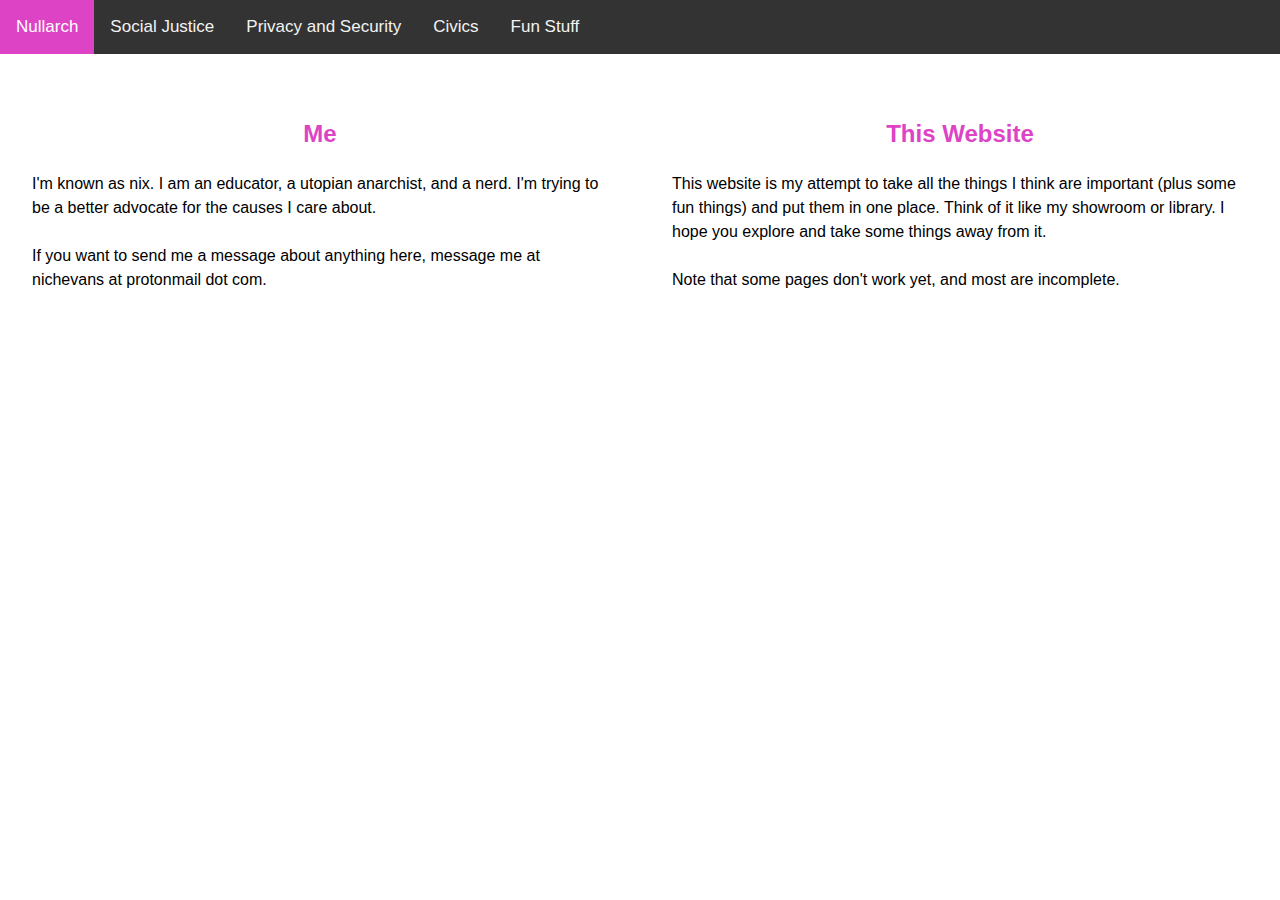
==== index.html @ f0ebe25a "frontpage updates" ====
<!DOCTYPE html>
<html>
<title>Nullarch</title>
<body>
<link rel="stylesheet" type="text/css" href="style.css" media="screen" />
    <div class="nvbr">
        <a class="active" href="index.html">Nullarch</a>
        <a href="social_justice.html">Social Justice</a>
        <a href="privacy_and_security.html">Privacy and Security</a>
        <a href="civics.html">Civics</a>
        <a href="fun.html">Fun Stuff</a>
    </div>
<!--    <div class="mnbr">
        <a href="#Projects">Projects</a>
        <a href="#Things">Things</a>
    </div>-->
    <div class="nvpad"></div>
    <div id="Projects" class="column">
        <h2 id="mine">Me</h2>
        I'm known as nix. I am an educator, a utopian anarchist, and a nerd. I'm trying to be a better advocate for the causes I care about.
        </br></br>
        If you want to send me a message about anything here, message me at nichevans at protonmail dot com.
    </div>

    <div id="Things" class="column">
        <h2 id="messages">This Website</h2>
        This website is my attempt to take all the things I think are important (plus some fun things) and put them in one place. Think of it like my showroom or library. I hope you explore and take some things away from it.
        </br></br>
        Note that some pages don't work yet, and most are incomplete.
</body>
</html>
---- style.css ----
body {
    width: 100%;
    padding: 0;
    border: 0;
    margin: 0;
    font-family: Verdana, sans-serif;
    line-height: 1.5;
}

.column {
  float: left;
  width: 45%;
  margin-left: 2.5%;
  margin-right: 2.5%;
  height: auto;
  align-content: center;
}

.column p {
    text-align: center;
}

.nvbr {
    position: fixed;
    width: 100%;
    background-color: #333;
    overflow: hidden;
}

.nvpad {
    padding: 3em;
}

/* Style the links inside the navigation bar */
.nvbr a {
  float: left;
  color: #f2f2f2;
  text-align: center;
  padding: 14px 16px;
  text-decoration: none;
  font-size: 17px;
}

/* Change the color of links on hover */
.nvbr a:hover {
  background-color: #E81B5B;
  color: white;
}

/* Add a color to the active/current link */
.nvbr a.active {
  background-color: #DD43C5;
  color: white;
}

/* A minibar that only appears on small screens */

.mnbr {
    position: fixed;
    top: 3em;
    width: 100%;
    background-color: #333;
    overflow: hidden;
    visibility: hidden;
}

/* Adjust elements to small screens */
@media screen and (max-width:73em) {
  .mnbr {
    visibility: visible;
  }
  .column {
    width: 95%;
  }
}

/* Style the links inside the navigation bar */
.mnbr a {
  float: left;
  color: #f2f2f2;
  text-align: center;
  padding: 14px 16px;
  text-decoration: none;
  font-size: 17px;
}

/* Change the color of links on hover */
.mnbr a:hover {
  background-color: #E52B50;
  color: white;
}

/* Add a color to the active/current link */
.mnbr a.active {
  background-color: #E52B50;
  color: white;
}

h2 {
    color: #DD43C5;
    text-align: center;
}

h3 {
    color: #DD43C5;
}

h1 {
    color: #84849C;
    text-align: center;
}

embed {
    width: 35em;
    height: 73vh;
    align-content: center;
}
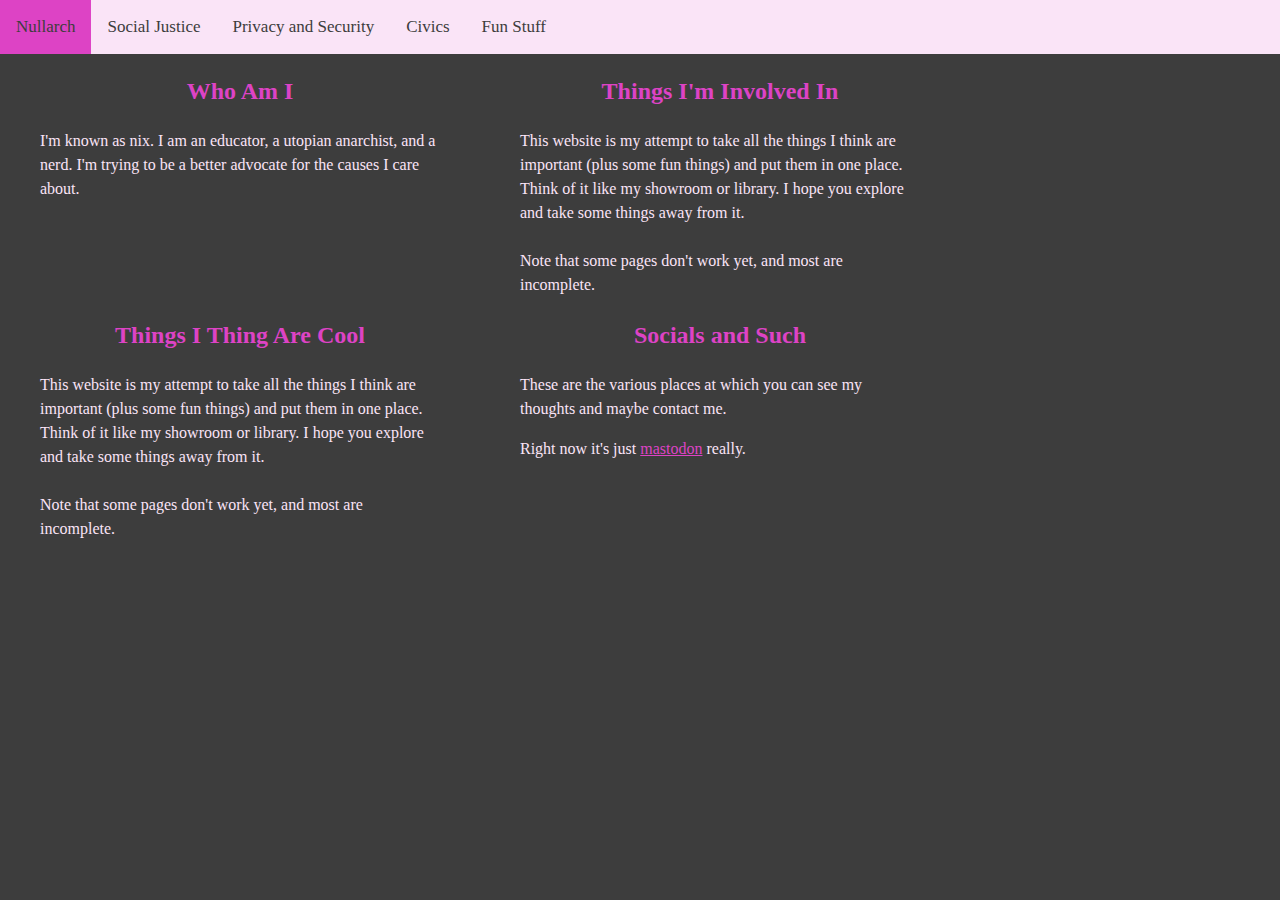
==== commit f665d6cf: "gamesclub mostly" ====
--- a/index.html
+++ b/index.html
@@ -10,22 +10,31 @@
         <a href="civics.html">Civics</a>
         <a href="fun.html">Fun Stuff</a>
     </div>
-<!--    <div class="mnbr">
-        <a href="#Projects">Projects</a>
-        <a href="#Things">Things</a>
-    </div>-->
-    <div class="nvpad"></div>
+    
     <div id="Projects" class="column">
-        <h2 id="mine">Me</h2>
+        <h2 id="mine">Who Am I</h2>
         I'm known as nix. I am an educator, a utopian anarchist, and a nerd. I'm trying to be a better advocate for the causes I care about.
-        </br></br>
-        If you want to send me a message about anything here, message me at nichevans at protonmail dot com.
     </div>
 
-    <div id="Things" class="column">
-        <h2 id="messages">This Website</h2>
+    <div class="column">
+        <h2>Things I'm Involved In</h2>
         This website is my attempt to take all the things I think are important (plus some fun things) and put them in one place. Think of it like my showroom or library. I hope you explore and take some things away from it.
         </br></br>
         Note that some pages don't work yet, and most are incomplete.
+    </div>
+
+    <div class="column">
+        <h2>Things I Thing Are Cool</h2>
+        This website is my attempt to take all the things I think are important (plus some fun things) and put them in one place. Think of it like my showroom or library. I hope you explore and take some things away from it.
+        </br></br>
+        Note that some pages don't work yet, and most are incomplete.
+    </div>
+
+    <div class="column">
+        <h2>Socials and Such</h2>
+        <p>These are the various places at which you can see my thoughts and maybe contact me.</p>
+        
+        <p>Right now it's just <a href="">mastodon</a> really.</p>
+    </div>
 </body>
 </html>
--- a/style.css
+++ b/style.css
@@ -1,117 +1,67 @@
 body {
-    width: 100%;
-    padding: 0;
-    border: 0;
-    margin: 0;
-    font-family: Verdana, sans-serif;
-    line-height: 1.5;
+  padding: 0;
+  border: 0;
+  margin: 0;
+/*   font-family: monospace, Helvetica; */
+/*   font-family: monospace, Verdana; */
+  font-family: Verdana;
+/*   font-family: Helvetica, monospace; */
+/*   font-family: monospace; */
+  
+  line-height: 1.5;
+  float: center;
+  justify-content: center;
+  align-items: center;
+  background-color: #3D3D3D;
+  color: #FAE4F7;
 }
 
 .column {
   float: left;
-  width: 45%;
-  margin-left: 2.5%;
-  margin-right: 2.5%;
-  height: auto;
-  align-content: center;
+  max-width: 50ch;
+  margin: 0ch 5ch 0ch 5ch;
 }
 
-.column p {
-    text-align: center;
+a {
+  color: #DD43C5;
 }
 
 .nvbr {
-    position: fixed;
-    width: 100%;
-    background-color: #333;
-    overflow: hidden;
-}
-
-.nvpad {
-    padding: 3em;
+  width: 100%;
+  background-color: #FAE4F7;
+  overflow: hidden;
 }
 
 /* Style the links inside the navigation bar */
 .nvbr a {
   float: left;
-  color: #f2f2f2;
   text-align: center;
   padding: 14px 16px;
   text-decoration: none;
   font-size: 17px;
+  color: #3D3D3D;
 }
 
 /* Change the color of links on hover */
 .nvbr a:hover {
-  background-color: #E81B5B;
-  color: white;
+  background-color: #DD43C5;
 }
 
 /* Add a color to the active/current link */
 .nvbr a.active {
   background-color: #DD43C5;
-  color: white;
-}
-
-/* A minibar that only appears on small screens */
-
-.mnbr {
-    position: fixed;
-    top: 3em;
-    width: 100%;
-    background-color: #333;
-    overflow: hidden;
-    visibility: hidden;
-}
-
-/* Adjust elements to small screens */
-@media screen and (max-width:73em) {
-  .mnbr {
-    visibility: visible;
-  }
-  .column {
-    width: 95%;
-  }
-}
-
-/* Style the links inside the navigation bar */
-.mnbr a {
-  float: left;
-  color: #f2f2f2;
-  text-align: center;
-  padding: 14px 16px;
-  text-decoration: none;
-  font-size: 17px;
-}
-
-/* Change the color of links on hover */
-.mnbr a:hover {
-  background-color: #E52B50;
-  color: white;
-}
-
-/* Add a color to the active/current link */
-.mnbr a.active {
-  background-color: #E52B50;
-  color: white;
 }
 
 h2 {
-    color: #DD43C5;
-    text-align: center;
+  color: #DD43C5;
+  text-align: center;
 }
 
 h3 {
-    color: #DD43C5;
+  color: #DD43C5;
 }
 
 h1 {
-    color: #84849C;
-    text-align: center;
+  color: #84849C;
+  text-align: center;
 }
-
-embed {
-    width: 35em;
-    height: 73vh;
-    align-content: center;
-}
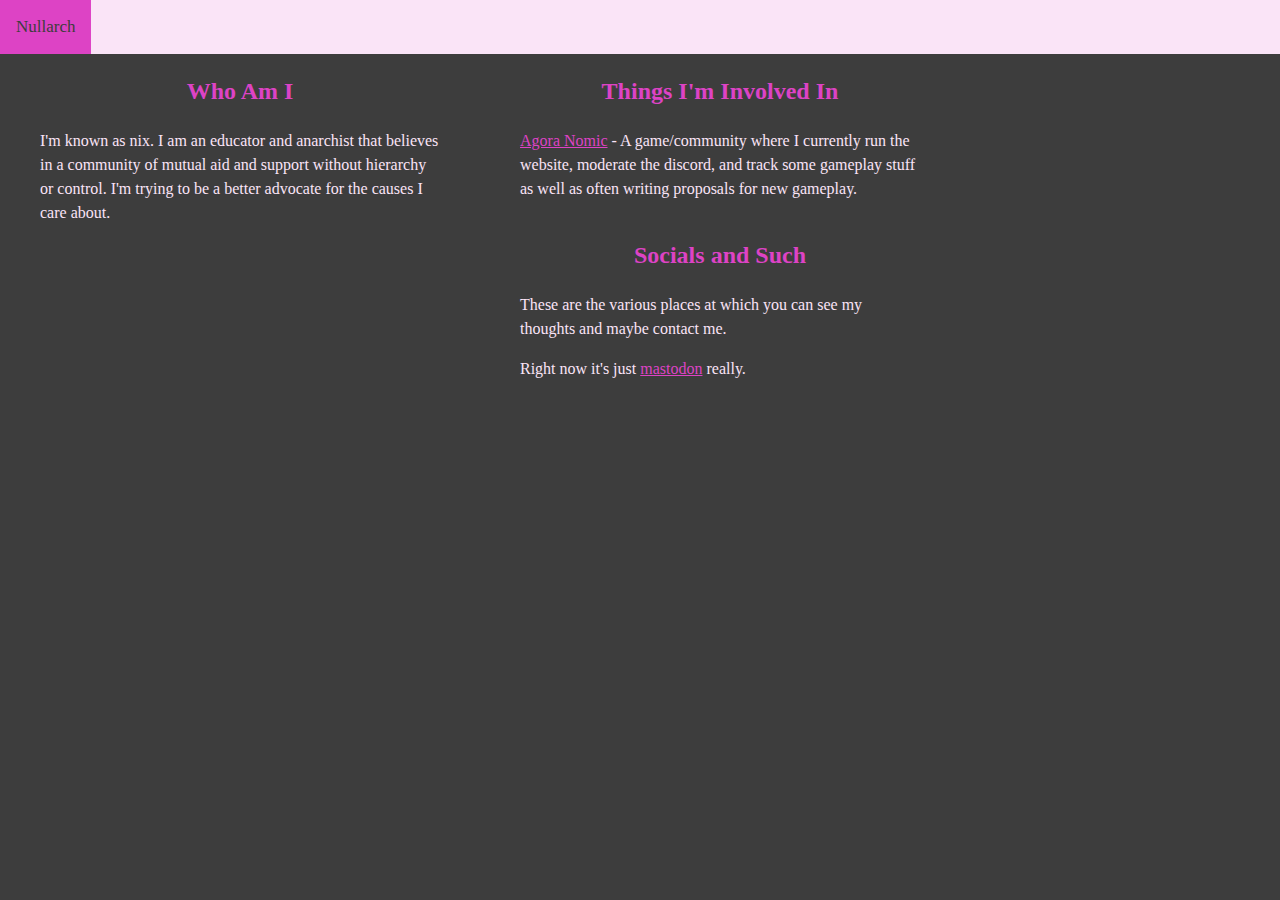
==== commit 9663bf10: "some finalizing tweaks" ====
--- a/index.html
+++ b/index.html
@@ -2,32 +2,24 @@
 <html>
 <title>Nullarch</title>
 <body>
+<meta name="viewport" content="width=device-width, initial-scale=1">
 <link rel="stylesheet" type="text/css" href="style.css" media="screen" />
     <div class="nvbr">
         <a class="active" href="index.html">Nullarch</a>
-        <a href="social_justice.html">Social Justice</a>
+<!--        <a href="social_justice.html">Social Justice</a>
         <a href="privacy_and_security.html">Privacy and Security</a>
         <a href="civics.html">Civics</a>
-        <a href="fun.html">Fun Stuff</a>
+        <a href="fun.html">Fun Stuff</a>-->
     </div>
     
     <div id="Projects" class="column">
         <h2 id="mine">Who Am I</h2>
-        I'm known as nix. I am an educator, a utopian anarchist, and a nerd. I'm trying to be a better advocate for the causes I care about.
+        I'm known as nix. I am an educator and anarchist that believes in a community of mutual aid and support without hierarchy or control. I'm trying to be a better advocate for the causes I care about.
     </div>
 
     <div class="column">
         <h2>Things I'm Involved In</h2>
-        This website is my attempt to take all the things I think are important (plus some fun things) and put them in one place. Think of it like my showroom or library. I hope you explore and take some things away from it.
-        </br></br>
-        Note that some pages don't work yet, and most are incomplete.
-    </div>
-
-    <div class="column">
-        <h2>Things I Thing Are Cool</h2>
-        This website is my attempt to take all the things I think are important (plus some fun things) and put them in one place. Think of it like my showroom or library. I hope you explore and take some things away from it.
-        </br></br>
-        Note that some pages don't work yet, and most are incomplete.
+        <p><a href="">Agora Nomic</a> - A game/community where I currently run the website, moderate the discord, and track some gameplay stuff as well as often writing proposals for new gameplay.</p>
     </div>
 
     <div class="column">
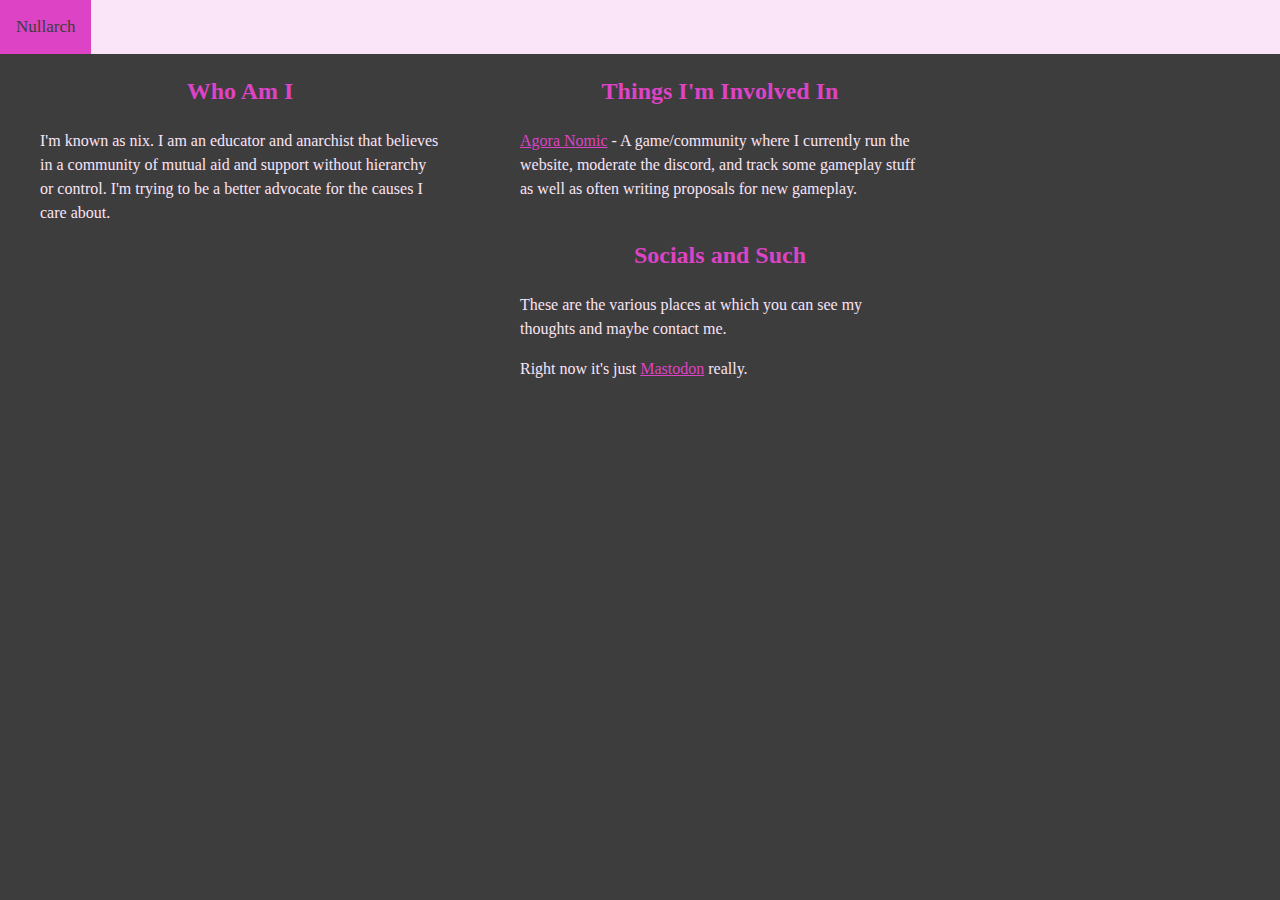
==== commit 1e76d3e5: "mastodon verification" ====
--- a/index.html
+++ b/index.html
@@ -26,7 +26,7 @@
         <h2>Socials and Such</h2>
         <p>These are the various places at which you can see my thoughts and maybe contact me.</p>
         
-        <p>Right now it's just <a href="">mastodon</a> really.</p>
+        <p>Right now it's just <a rel="me" href="https://social.stlouist.com/@nix">Mastodon</a> really.</p>
     </div>
 </body>
 </html>
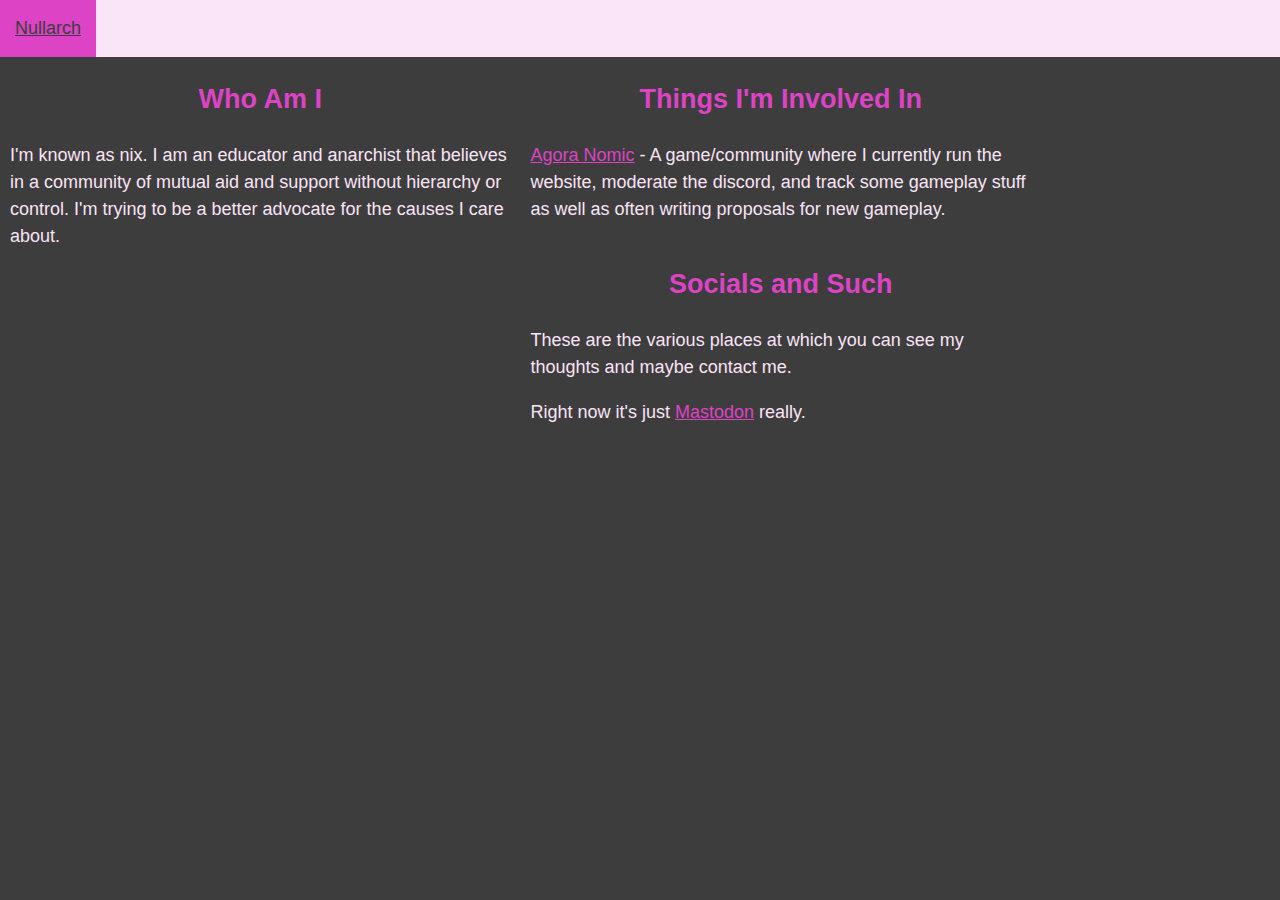
==== commit 0cdb02c6: "small changes" ====
--- a/index.html
+++ b/index.html
@@ -6,27 +6,22 @@
 <link rel="stylesheet" type="text/css" href="style.css" media="screen" />
     <div class="nvbr">
         <a class="active" href="index.html">Nullarch</a>
-<!--        <a href="social_justice.html">Social Justice</a>
-        <a href="privacy_and_security.html">Privacy and Security</a>
-        <a href="civics.html">Civics</a>
-        <a href="fun.html">Fun Stuff</a>-->
     </div>
     
-    <div id="Projects" class="column">
+    <div class="column">
         <h2 id="mine">Who Am I</h2>
         I'm known as nix. I am an educator and anarchist that believes in a community of mutual aid and support without hierarchy or control. I'm trying to be a better advocate for the causes I care about.
     </div>
-
     <div class="column">
         <h2>Things I'm Involved In</h2>
         <p><a href="">Agora Nomic</a> - A game/community where I currently run the website, moderate the discord, and track some gameplay stuff as well as often writing proposals for new gameplay.</p>
     </div>
-
     <div class="column">
         <h2>Socials and Such</h2>
         <p>These are the various places at which you can see my thoughts and maybe contact me.</p>
         
         <p>Right now it's just <a rel="me" href="https://social.stlouist.com/@nix">Mastodon</a> really.</p>
     </div>
+
 </body>
 </html>
--- a/style.css
+++ b/style.css
@@ -2,24 +2,17 @@
   padding: 0;
   border: 0;
   margin: 0;
-/*   font-family: monospace, Helvetica; */
-/*   font-family: monospace, Verdana; */
-  font-family: Verdana;
-/*   font-family: Helvetica, monospace; */
-/*   font-family: monospace; */
-  
+  font-family: Verdana, sans-serif;
   line-height: 1.5;
-  float: center;
-  justify-content: center;
-  align-items: center;
   background-color: #3D3D3D;
   color: #FAE4F7;
+  font-size: 18px;
 }
 
 .column {
   float: left;
   max-width: 50ch;
-  margin: 0ch 5ch 0ch 5ch;
+  padding: 0ch 1ch 0ch 1ch;
 }
 
 a {
@@ -36,9 +29,7 @@
 .nvbr a {
   float: left;
   text-align: center;
-  padding: 14px 16px;
-  text-decoration: none;
-  font-size: 17px;
+  padding: 15px;
   color: #3D3D3D;
 }
 
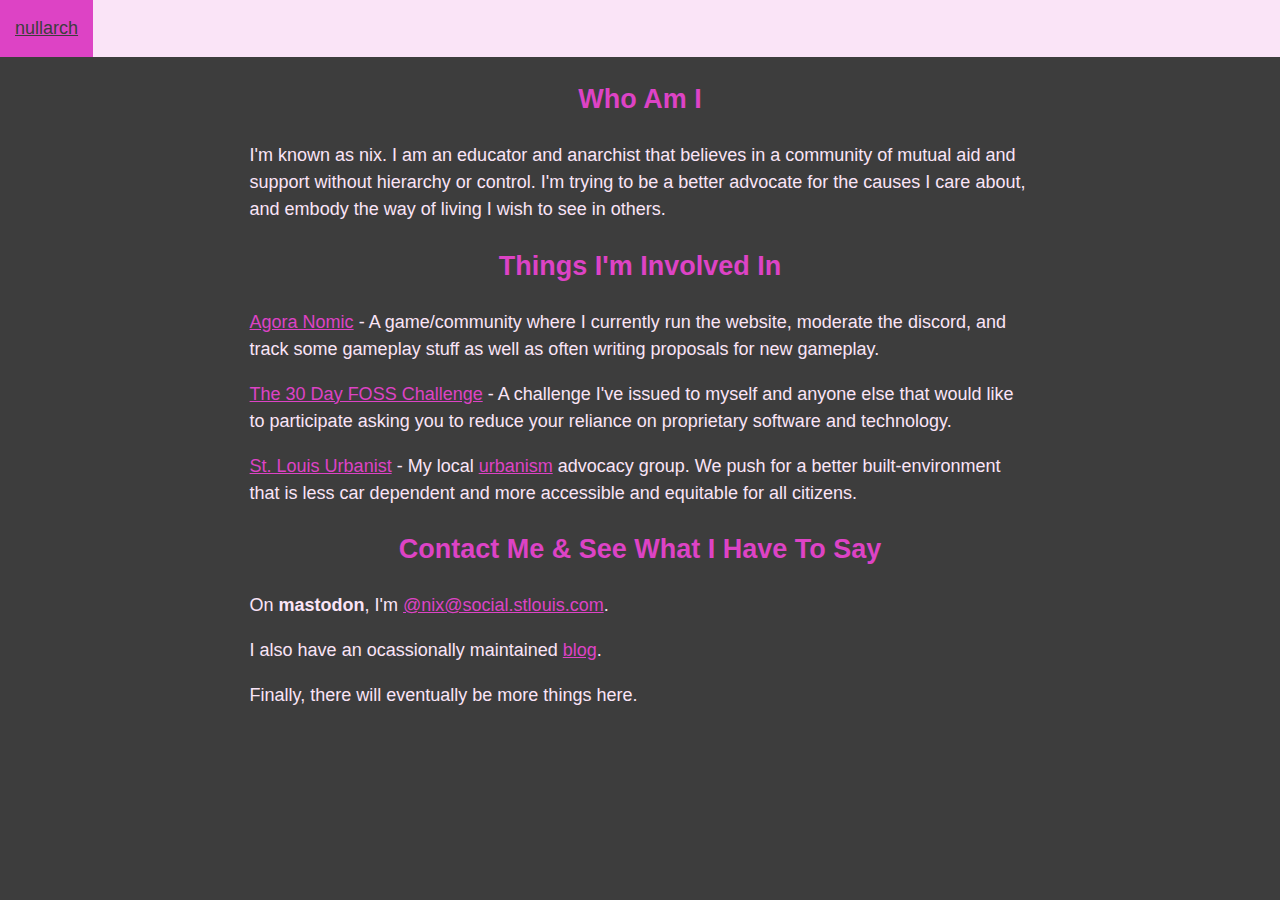
==== commit aa382ac8: "front page additions" ====
--- a/index.html
+++ b/index.html
@@ -1,26 +1,26 @@
 <!DOCTYPE html>
 <html>
-<title>Nullarch</title>
+<title>nullarch</title>
 <body>
 <meta name="viewport" content="width=device-width, initial-scale=1">
 <link rel="stylesheet" type="text/css" href="style.css" media="screen" />
     <div class="nvbr">
-        <a class="active" href="index.html">Nullarch</a>
+        <a class="active" href="index.html">nullarch</a>
     </div>
     
-    <div class="column">
+    <div class="mainpg">
         <h2 id="mine">Who Am I</h2>
-        I'm known as nix. I am an educator and anarchist that believes in a community of mutual aid and support without hierarchy or control. I'm trying to be a better advocate for the causes I care about.
-    </div>
-    <div class="column">
+        <p>I'm known as nix. I am an educator and anarchist that believes in a community of mutual aid and support without hierarchy or control. I'm trying to be a better advocate for the causes I care about, and embody the way of living I wish to see in others.</p>
         <h2>Things I'm Involved In</h2>
-        <p><a href="">Agora Nomic</a> - A game/community where I currently run the website, moderate the discord, and track some gameplay stuff as well as often writing proposals for new gameplay.</p>
-    </div>
-    <div class="column">
-        <h2>Socials and Such</h2>
-        <p>These are the various places at which you can see my thoughts and maybe contact me.</p>
+        <p><a href="https://agoranomic.org/">Agora Nomic</a> - A game/community where I currently run the website, moderate the discord, and track some gameplay stuff as well as often writing proposals for new gameplay.</p>
+        <p><a href="/30DayFossChallenge.html">The 30 Day FOSS Challenge</a> - A challenge I've issued to myself and anyone else that would like to participate asking you to reduce your reliance on proprietary software and technology.</p>
+        <p><a href="https://stlurbanist.org/">St. Louis Urbanist</a> - My local <a href="https://en.wikipedia.org/wiki/Urbanism">urbanism</a> advocacy group. We push for a better built-environment that is less car dependent and more accessible and equitable for all citizens.</p>
+        <h2>Contact Me & See What I Have To Say</h2>
+        <p></p>
         
-        <p>Right now it's just <a rel="me" href="https://social.stlouist.com/@nix">Mastodon</a> really.</p>
+        <p>On <b>mastodon</b>, I'm <a rel="me" href="https://social.stlouist.com/@nix">@nix@social.stlouis.com</a>.</p>
+        <p>I also have an ocassionally maintained <a href="blog.nullarch.com">blog</a>.</p>
+        <p>Finally, there will eventually be more things here.</p>
     </div>
 
 </body>
--- a/style.css
+++ b/style.css
@@ -7,12 +7,6 @@
   background-color: #3D3D3D;
   color: #FAE4F7;
   font-size: 18px;
-}
-
-.column {
-  float: left;
-  max-width: 50ch;
-  padding: 0ch 1ch 0ch 1ch;
 }
 
 a {
@@ -56,3 +50,13 @@
   color: #84849C;
   text-align: center;
 }
+
+.fossbox {
+    max-width: 78ch;
+    margin: auto;
+}
+
+.mainpg {
+    margin: auto;
+    max-width: 78ch;
+}
